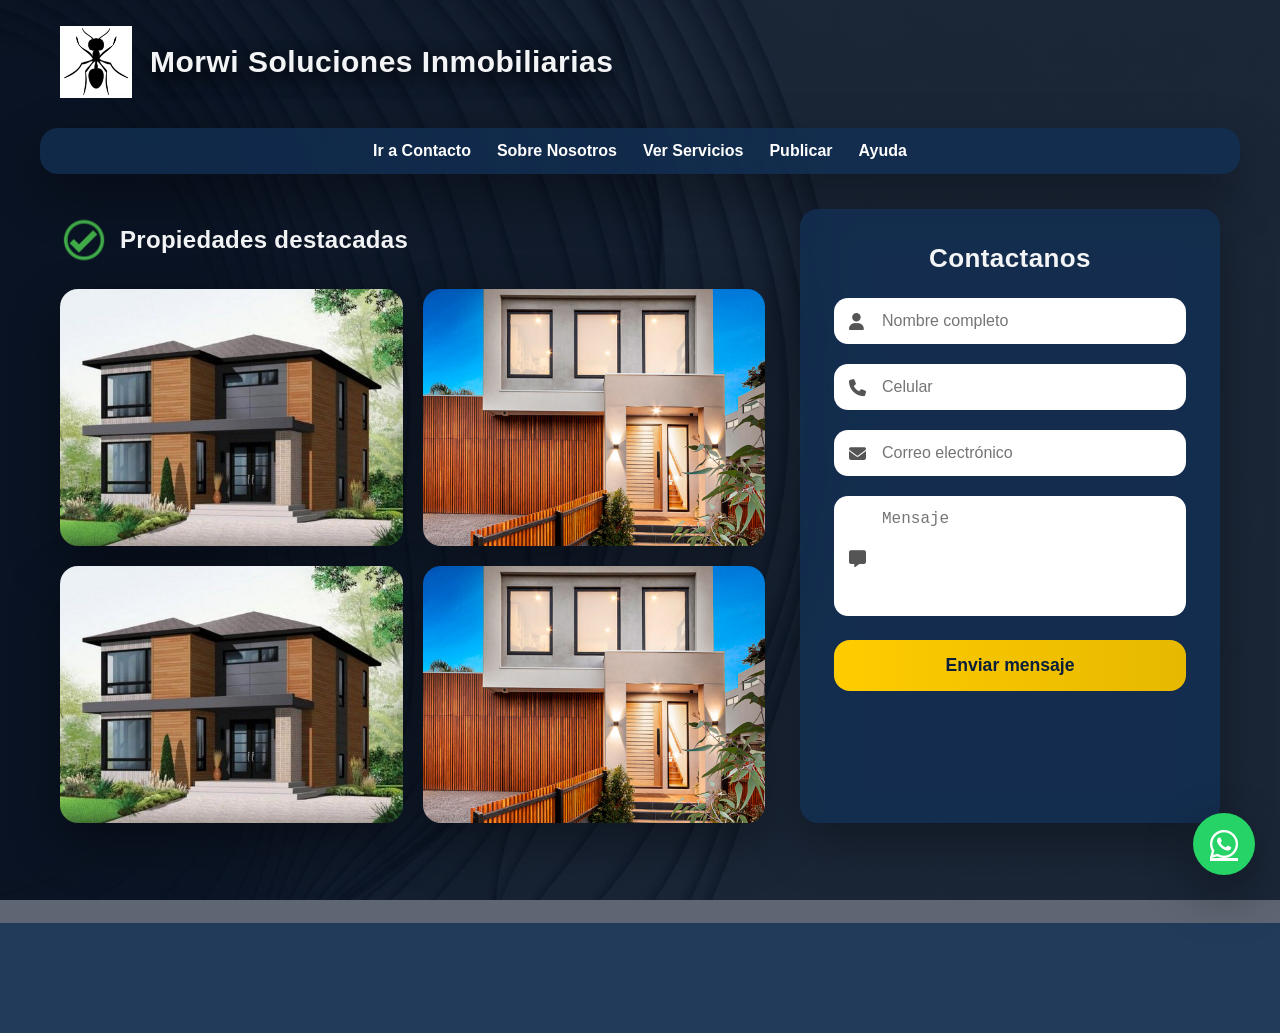
==== index.html @ 0e0abc0e "Add files via upload" ====
<!doctype html>
<html lang="es">
<head>
<meta charset="UTF-8">
<meta name="viewport" content="width=device-width, initial-scale=1.0">
<title>Morwi Soluciones Inmobiliarias</title>

<link rel="stylesheet" href="https://cdnjs.cloudflare.com/ajax/libs/font-awesome/6.5.0/css/all.min.css">

<style>
/* ========= VARIABLES ========= */
:root{
    --primary:#133055;
    --primary-dark:#0b1f3a;
    --accent:#ffcc00;
    --accent-soft:#ffefb0;
    --white:#fff;
    --glass:rgba(19,48,85,.78);
    --radius:18px;
    --shadow:0 20px 50px rgba(0,0,0,.35);
    --transition:.4s ease;
    --font:'Trebuchet MS', Arial, sans-serif;
}

/* ========= RESET ========= */
*{margin:0;padding:0;box-sizing:border-box}
body{
    font-family:var(--font);
    min-height:100vh;
    background:
      linear-gradient(rgba(8,20,40,.65),rgba(8,20,40,.65)),
      url("freepik__talk__81069.png") center/cover fixed no-repeat;
    color:#f3f4f6;
    animation:fade .8s ease;
}
@keyframes fade{
    from{opacity:0;transform:translateY(25px)}
    to{opacity:1;transform:translateY(0)}
}

/* ========= HEADER ========= */
.header{
    max-width:1200px;
    margin:auto;
    padding:26px 20px 15px;
    display:flex;
    align-items:center;
    gap:18px;
}
.header img{width:72px}
.header h1{
    font-size:30px;
    letter-spacing:.5px;
    text-shadow:0 6px 20px #000;
}

/* ========= NAV ========= */
.menu5{
    max-width:1200px;
    margin:15px auto 35px;
    padding:14px 22px;
    display:flex;
    justify-content:center;
    gap:26px;
    background:var(--glass);
    border-radius:var(--radius);
    backdrop-filter:blur(12px);
    box-shadow:var(--shadow);
}
.menu5 a{
    color:white;
    text-decoration:none;
    font-weight:600;
    position:relative;
}
.menu5 a::after{
    content:"";
    position:absolute;
    left:0;bottom:-6px;
    width:0;height:2px;
    background:var(--accent);
    transition:var(--transition);
}
.menu5 a:hover::after{width:100%}

/* ========= MAIN ========= */
.main{
    max-width:1200px;
    margin:auto;
    padding:0 20px 50px;
    display:grid;
    grid-template-columns:1fr 420px;
    gap:35px;
}

/* ========= DESTACADAS ========= */
.destacadas{
    animation:slideLeft 1s ease;
}
@keyframes slideLeft{
    from{opacity:0;transform:translateX(-50px)}
    to{opacity:1;transform:translateX(0)}
}
.titulo-area{
    display:flex;
    align-items:center;
    gap:12px;
    margin-bottom:18px;
}
.titulo-area img{width:48px}
.titulo-area h2{
    font-size:24px;
    letter-spacing:.3px;
}

.galeria{
    display:grid;
    grid-template-columns:repeat(auto-fit,minmax(230px,1fr));
    gap:20px;
}
.galeria img{
    width:100%;
    border-radius:18px;
    aspect-ratio:4/3;
    object-fit:cover;
    box-shadow:var(--shadow);
    cursor:pointer;
    transition:var(--transition);
}
.galeria img:hover{
    transform:translateY(-8px) scale(1.04);
    filter:brightness(1.1);
}

/* ========= FORM ========= */
.formulario{
    background:var(--glass);
    padding:34px;
    border-radius:var(--radius);
    backdrop-filter:blur(14px);
    box-shadow:var(--shadow);
    animation:slideRight 1s ease;
}
@keyframes slideRight{
    from{opacity:0;transform:translateX(50px)}
    to{opacity:1;transform:translateX(0)}
}
.formulario h1{
    text-align:center;
    margin-bottom:24px;
    font-size:26px;
    letter-spacing:.4px;
}

.campo{
    position:relative;
    margin-bottom:20px;
}
.campo i{
    position:absolute;
    top:50%;left:15px;
    transform:translateY(-50%);
    color:#555;
    font-size:17px;
}
.campo input,
.campo textarea{
    width:100%;
    padding:14px 16px 14px 48px;
    border:none;
    border-radius:14px;
    font-size:1rem;
}
.campo textarea{min-height:120px;resize:none}
.campo input:focus,
.campo textarea:focus{
    outline:3px solid rgba(255,204,0,.45);
}

/* ========= BOTÓN ========= */
.btnEnviar{
    width:100%;
    padding:15px;
    border:none;
    border-radius:16px;
    font-size:1.1rem;
    font-weight:bold;
    background:linear-gradient(90deg,var(--accent),#e6b800);
    color:var(--primary-dark);
    cursor:pointer;
    transition:var(--transition);
}
.btnEnviar:hover{
    transform:translateY(-4px);
    box-shadow:0 18px 40px rgba(0,0,0,.45);
}

/* ========= FOOTER ========= */
.footer{
    margin-top:50px;
    background:var(--glass);
    padding:26px 24px;
    display:flex;
    align-items:center;
    justify-content:space-between;
    gap:20px;
    backdrop-filter:blur(10px);
}
.footer img{width:58px}
.footer small{color:#e5e7eb}

.btn-outline{
    padding:12px 26px;
    border-radius:14px;
    border:2px solid white;
    background:transparent;
    color:white;
    font-weight:600;
    cursor:pointer;
    transition:var(--transition);
}
.btn-outline:hover{
    background:white;
    color:var(--primary);
}

/* ========= POPUP ========= */
#popup{
    position:fixed;
    inset:0;
    background:rgba(0,0,0,.65);
    display:none;
    align-items:center;
    justify-content:center;
    z-index:9999;
}
.popup-box{
    background:white;
    padding:32px;
    border-radius:22px;
    text-align:center;
    max-width:380px;
    animation:pop .35s ease;
}
@keyframes pop{
    from{transform:scale(.75);opacity:0}
    to{transform:scale(1);opacity:1}
}

/* ========= WHATSAPP ========= */
.whatsapp{
    position:fixed;
    right:25px;
    bottom:25px;
    width:62px;height:62px;
    background:#25D366;
    color:white;
    border-radius:50%;
    display:flex;
    align-items:center;
    justify-content:center;
    font-size:32px;
    box-shadow:var(--shadow);
}

/* ========= RESPONSIVE ========= */
@media(max-width:900px){
    .main{grid-template-columns:1fr}
}
</style>
</head>

<body>

<header class="header">
    <img src="hormiga-silueta.gif" alt="Morwi">
    <h1>Morwi Soluciones Inmobiliarias</h1>
</header>

<nav class="menu5">
    <a href="contactos.html">Ir a Contacto</a>
    <a href="nosotros.html">Sobre Nosotros</a>
    <a href="servi.html">Ver Servicios</a>
    <a href="publicar.html">Publicar</a>
    <a href="ayuda.html">Ayuda</a>
</nav>

<section class="main">

    <div class="destacadas">
        <div class="titulo-area">
            <img src="Tick_Mark_Circle_icon-icons.com_69145.ico">
            <h2>Propiedades destacadas</h2>
        </div>

        <div class="galeria">
            <img src="casa01.jpg" onclick="location.href='detalles1.html'">
            <img src="casa02.jpg" onclick="location.href='detalles1.html'">
               <img src="casa01.jpg" onclick="location.href='detalles1.html'">
            <img src="casa02.jpg" onclick="location.href='detalles1.html'">
        </div>
    </div>

    <aside class="formulario">
        <form id="contactForm" action="enviar4.php" method="post" enctype="multipart/form-data">
            <h1>Contactanos</h1>

            <div class="campo">
                <i class="fa-solid fa-user"></i>
                <input id="nombre" name="nombre" placeholder="Nombre completo" required>
            </div>

            <div class="campo">
                <i class="fa-solid fa-phone"></i>
                <input id="celular" name="celular" placeholder="Celular" required>
            </div>

            <div class="campo">
                <i class="fa-solid fa-envelope"></i>
                <input id="correo" name="corre" type="email" placeholder="Correo electrónico" required>
            </div>

            <div class="campo">
                <i class="fa-solid fa-message"></i>
                <textarea id="mensaje"  name="mensaje" placeholder="Mensaje" required></textarea>
            </div>

            <button class="btnEnviar">Enviar mensaje</button>
        </form>
    </aside>

</section>

<footer class="footer">
    <img src="hormiga-silueta.gif">
    <div>
        <strong>Morwi Soluciones Inmobiliarias</strong><br>
        <small>Du Graty · Chaco · +54 3735 531658</small>
    </div>
    <button class="btn-outline" onclick="location.href='contactos.html'">Contacto</button>
</footer>

<div id="popup">
    <div class="popup-box">
        <h2>¡Gracias!</h2>
        <p>Tu mensaje fue enviado correctamente.</p>
        <button class="btn-outline" onclick="popup.style.display='none'">Cerrar</button>
    </div>
</div>

<a href="https://wa.me/543735531658" target="_blank" class="whatsapp">
    <i class="fa-brands fa-whatsapp"></i>
</a>

<script>
const form=document.getElementById("contactForm");
const popup=document.getElementById("popup");

form.addEventListener("submit",e=>{
    e.preventDefault();
    popup.style.display="flex";
    form.reset();
});
</script>

</body>
</html>
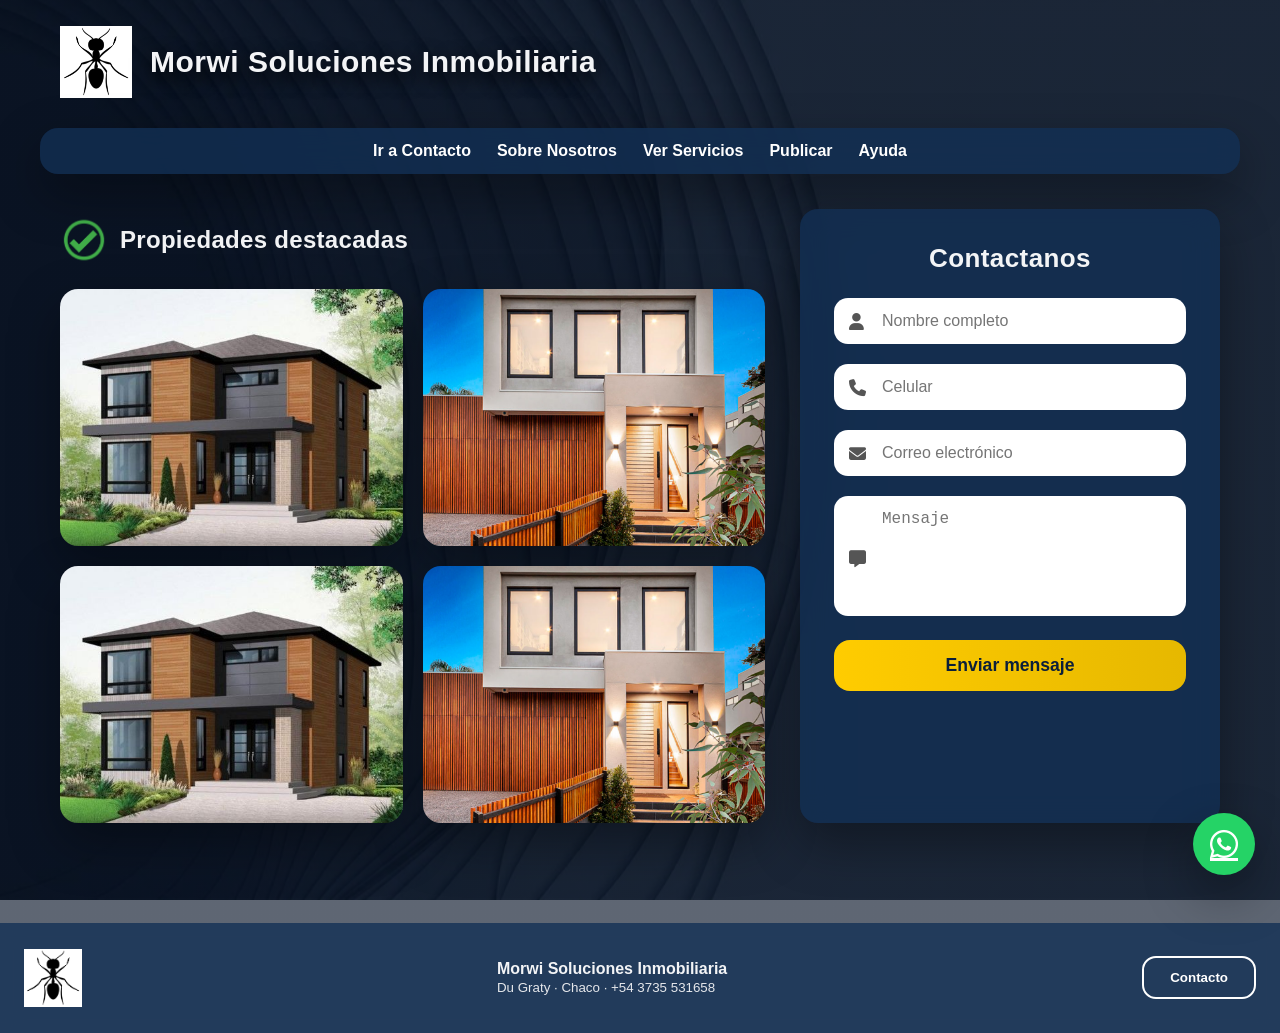
==== commit 955c709c: "Update index.html" ====
--- a/index.html
+++ b/index.html
@@ -3,7 +3,7 @@
 <head>
 <meta charset="UTF-8">
 <meta name="viewport" content="width=device-width, initial-scale=1.0">
-<title>Morwi Soluciones Inmobiliarias</title>
+<title>Morwi Soluciones Inmobiliaria</title>
 
 <link rel="stylesheet" href="https://cdnjs.cloudflare.com/ajax/libs/font-awesome/6.5.0/css/all.min.css">
 
@@ -274,7 +274,7 @@
 
 <header class="header">
     <img src="hormiga-silueta.gif" alt="Morwi">
-    <h1>Morwi Soluciones Inmobiliarias</h1>
+    <h1>Morwi Soluciones Inmobiliaria</h1>
 </header>
 
 <nav class="menu5">
@@ -334,7 +334,7 @@
 <footer class="footer">
     <img src="hormiga-silueta.gif">
     <div>
-        <strong>Morwi Soluciones Inmobiliarias</strong><br>
+        <strong>Morwi Soluciones Inmobiliaria</strong><br>
         <small>Du Graty · Chaco · +54 3735 531658</small>
     </div>
     <button class="btn-outline" onclick="location.href='contactos.html'">Contacto</button>
@@ -365,3 +365,4 @@
 
 </body>
 </html>
+
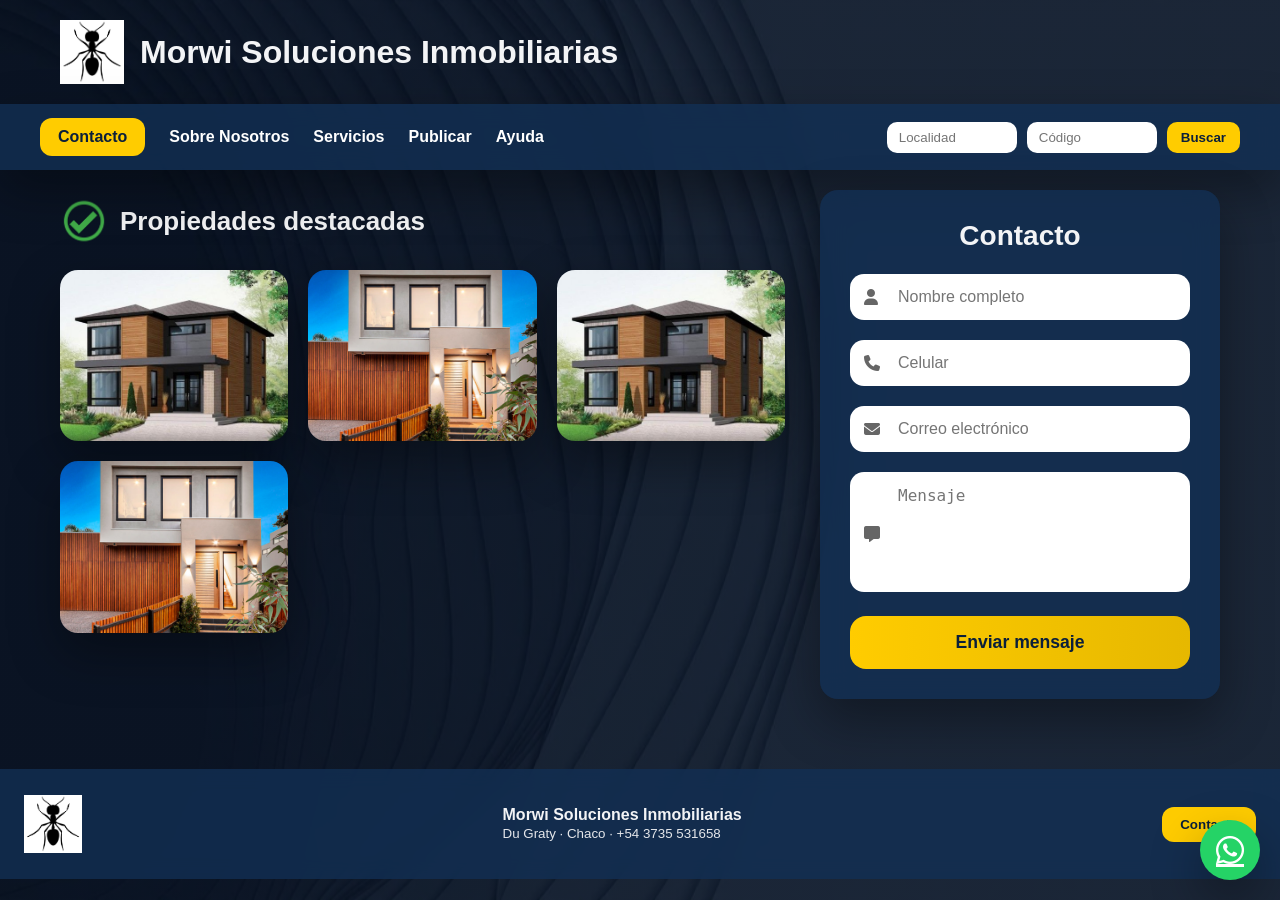
==== commit 064585e6: "Add files via upload" ====
--- a/index.html
+++ b/index.html
@@ -2,28 +2,30 @@
 <html lang="es">
 <head>
 <meta charset="UTF-8">
-<meta name="viewport" content="width=device-width, initial-scale=1.0">
-<title>Morwi Soluciones Inmobiliaria</title>
+<meta name="viewport" content="width=device-width, initial-scale=1.0, maximum-scale=1">
+
+<title>Morwi Soluciones Inmobiliarias</title>
 
 <link rel="stylesheet" href="https://cdnjs.cloudflare.com/ajax/libs/font-awesome/6.5.0/css/all.min.css">
 
 <style>
+
 /* ========= VARIABLES ========= */
 :root{
     --primary:#133055;
     --primary-dark:#0b1f3a;
     --accent:#ffcc00;
-    --accent-soft:#ffefb0;
     --white:#fff;
     --glass:rgba(19,48,85,.78);
     --radius:18px;
     --shadow:0 20px 50px rgba(0,0,0,.35);
-    --transition:.4s ease;
-    --font:'Trebuchet MS', Arial, sans-serif;
+    --transition:.35s ease;
+    --font:-apple-system,BlinkMacSystemFont,"Segoe UI",Roboto,Arial,sans-serif;
 }
 
 /* ========= RESET ========= */
 *{margin:0;padding:0;box-sizing:border-box}
+html{scroll-behavior:smooth}
 body{
     font-family:var(--font);
     min-height:100vh;
@@ -31,138 +33,222 @@
       linear-gradient(rgba(8,20,40,.65),rgba(8,20,40,.65)),
       url("freepik__talk__81069.png") center/cover fixed no-repeat;
     color:#f3f4f6;
-    animation:fade .8s ease;
+    animation:fade .7s;
 }
 @keyframes fade{
-    from{opacity:0;transform:translateY(25px)}
-    to{opacity:1;transform:translateY(0)}
+    from{opacity:0; transform:translateY(15px);}
+    to{opacity:1; transform:translateY(0);}
 }
 
 /* ========= HEADER ========= */
 .header{
     max-width:1200px;
     margin:auto;
-    padding:26px 20px 15px;
-    display:flex;
-    align-items:center;
-    gap:18px;
-}
-.header img{width:72px}
+    padding:20px;
+    display:flex;
+    align-items:center;
+    gap:16px;
+}
+.header img{width:64px; height:auto;}
 .header h1{
-    font-size:30px;
-    letter-spacing:.5px;
-    text-shadow:0 6px 20px #000;
-}
-
-/* ========= NAV ========= */
-.menu5{
+    font-size:clamp(22px,4vw,32px);
+}
+
+/* ========= NAV + BUSCADOR ========= */
+
+nav{
+    width:100%;
+    background:var(--glass);
+    backdrop-filter:blur(12px);
+    padding:14px 22px;
+    box-shadow:var(--shadow);
+}
+
+.menu-container{
     max-width:1200px;
-    margin:15px auto 35px;
-    padding:14px 22px;
-    display:flex;
-    justify-content:center;
-    gap:26px;
-    background:var(--glass);
-    border-radius:var(--radius);
-    backdrop-filter:blur(12px);
-    box-shadow:var(--shadow);
-}
-.menu5 a{
+    margin:auto;
+    display:flex;
+    justify-content:space-between;
+    align-items:center;
+}
+
+/* Links */
+.menu-links{
+    display:flex;
+    gap:24px;
+    align-items:center;
+}
+
+.menu-links a{
     color:white;
     text-decoration:none;
     font-weight:600;
     position:relative;
 }
-.menu5 a::after{
+
+.menu-links a::after{
     content:"";
     position:absolute;
-    left:0;bottom:-6px;
-    width:0;height:2px;
+    left:0; bottom:-6px;
+    width:0; height:2px;
     background:var(--accent);
     transition:var(--transition);
 }
-.menu5 a:hover::after{width:100%}
+.menu-links a:hover::after{width:100%}
+
+/* Botón Contacto estilizado */
+.btn-contacto{
+    padding:8px 16px;
+    border-radius:12px;
+    background:var(--accent);
+    color:var(--primary-dark) !important;
+    font-weight:bold;
+    border:2px solid transparent;
+    transition:var(--transition);
+}
+.btn-contacto:hover{
+    background:transparent;
+    color:white !important;
+    border:2px solid var(--accent);
+}
+
+/* BUSCADOR */
+.buscar-prop{
+    display:flex;
+    gap:10px;
+    align-items:center;
+    margin-left:20px;
+}
+
+.buscar-prop input{
+    padding:8px 12px;
+    border-radius:10px;
+    border:none;
+    width:130px;
+}
+
+.buscar-prop button{
+    padding:8px 14px;
+    background:var(--accent);
+    border:none;
+    border-radius:10px;
+    font-weight:bold;
+    color:var(--primary-dark);
+    cursor:pointer;
+    transition:var(--transition);
+}
+.buscar-prop button:hover{
+    transform:scale(1.05);
+}
+
+/* BOTÓN HAMBURGUESA */
+.hamb{
+    display:none;
+    font-size:30px;
+    cursor:pointer;
+}
+
+/* MENU MOBILE */
+@media(max-width:920px){
+    .buscar-prop{display:none;}
+}
+
+@media(max-width:760px){
+    .menu-links{
+        position:fixed;
+        top:0; right:-100%;
+        background:rgba(0,0,0,.95);
+        height:100vh;
+        width:70%;
+        flex-direction:column;
+        padding-top:80px;
+        transition:var(--transition);
+    }
+
+    .hamb{display:block;color:white;}
+
+    .menu-links a{font-size:20px;}
+}
 
 /* ========= MAIN ========= */
 .main{
     max-width:1200px;
     margin:auto;
-    padding:0 20px 50px;
+    padding:20px;
     display:grid;
-    grid-template-columns:1fr 420px;
+    grid-template-columns:1fr 400px;
     gap:35px;
 }
+@media(max-width:900px){
+    .main{grid-template-columns:1fr;}
+}
 
 /* ========= DESTACADAS ========= */
-.destacadas{
-    animation:slideLeft 1s ease;
-}
+.destacadas{animation:slideLeft .8s;}
 @keyframes slideLeft{
-    from{opacity:0;transform:translateX(-50px)}
-    to{opacity:1;transform:translateX(0)}
-}
+    from{opacity:0; transform:translateX(-40px);}
+    to{opacity:1; transform:translateX(0);}
+}
+
 .titulo-area{
     display:flex;
     align-items:center;
     gap:12px;
     margin-bottom:18px;
 }
-.titulo-area img{width:48px}
-.titulo-area h2{
-    font-size:24px;
-    letter-spacing:.3px;
-}
+.titulo-area img{width:48px; height:auto;}
+.titulo-area h2{font-size:clamp(20px,3vw,26px);}
 
 .galeria{
     display:grid;
-    grid-template-columns:repeat(auto-fit,minmax(230px,1fr));
+    grid-template-columns:repeat(auto-fit,minmax(220px,1fr));
     gap:20px;
 }
+
 .galeria img{
     width:100%;
-    border-radius:18px;
     aspect-ratio:4/3;
     object-fit:cover;
-    box-shadow:var(--shadow);
+    border-radius:18px;
     cursor:pointer;
     transition:var(--transition);
+    box-shadow:var(--shadow);
 }
 .galeria img:hover{
-    transform:translateY(-8px) scale(1.04);
+    transform:scale(1.03);
     filter:brightness(1.1);
 }
 
 /* ========= FORM ========= */
 .formulario{
     background:var(--glass);
-    padding:34px;
+    padding:30px;
     border-radius:var(--radius);
     backdrop-filter:blur(14px);
     box-shadow:var(--shadow);
-    animation:slideRight 1s ease;
+    animation:slideRight .8s;
 }
 @keyframes slideRight{
-    from{opacity:0;transform:translateX(50px)}
-    to{opacity:1;transform:translateX(0)}
-}
+    from{opacity:0; transform:translateX(40px);}
+    to{opacity:1; transform:translateX(0);}
+}
+
 .formulario h1{
     text-align:center;
-    margin-bottom:24px;
-    font-size:26px;
-    letter-spacing:.4px;
-}
-
-.campo{
-    position:relative;
-    margin-bottom:20px;
-}
+    margin-bottom:22px;
+    font-size:clamp(22px,3vw,28px);
+}
+
+.campo{position:relative; margin-bottom:20px;}
+
 .campo i{
     position:absolute;
-    top:50%;left:15px;
+    left:14px;
+    top:50%;
     transform:translateY(-50%);
-    color:#555;
-    font-size:17px;
-}
+    color:#666;
+}
+
 .campo input,
 .campo textarea{
     width:100%;
@@ -171,16 +257,17 @@
     border-radius:14px;
     font-size:1rem;
 }
-.campo textarea{min-height:120px;resize:none}
-.campo input:focus,
-.campo textarea:focus{
+
+textarea{min-height:120px; resize:none;}
+
+input:focus, textarea:focus{
     outline:3px solid rgba(255,204,0,.45);
 }
 
 /* ========= BOTÓN ========= */
 .btnEnviar{
     width:100%;
-    padding:15px;
+    padding:16px;
     border:none;
     border-radius:16px;
     font-size:1.1rem;
@@ -192,7 +279,7 @@
 }
 .btnEnviar:hover{
     transform:translateY(-4px);
-    box-shadow:0 18px 40px rgba(0,0,0,.45);
+    box-shadow:0 15px 35px rgba(0,0,0,.45);
 }
 
 /* ========= FOOTER ========= */
@@ -206,22 +293,14 @@
     gap:20px;
     backdrop-filter:blur(10px);
 }
-.footer img{width:58px}
+.footer img{width:58px;}
 .footer small{color:#e5e7eb}
 
-.btn-outline{
-    padding:12px 26px;
-    border-radius:14px;
-    border:2px solid white;
-    background:transparent;
-    color:white;
-    font-weight:600;
-    cursor:pointer;
-    transition:var(--transition);
-}
-.btn-outline:hover{
-    background:white;
-    color:var(--primary);
+@media(max-width:700px){
+    .footer{
+        flex-direction:column;
+        text-align:center;
+    }
 }
 
 /* ========= POPUP ========= */
@@ -243,16 +322,15 @@
     animation:pop .35s ease;
 }
 @keyframes pop{
-    from{transform:scale(.75);opacity:0}
-    to{transform:scale(1);opacity:1}
+    from{transform:scale(.75); opacity:0;}
+    to{transform:scale(1); opacity:1;}
 }
 
 /* ========= WHATSAPP ========= */
 .whatsapp{
     position:fixed;
-    right:25px;
-    bottom:25px;
-    width:62px;height:62px;
+    right:20px; bottom:20px;
+    width:60px; height:60px;
     background:#25D366;
     color:white;
     border-radius:50%;
@@ -261,49 +339,63 @@
     justify-content:center;
     font-size:32px;
     box-shadow:var(--shadow);
-}
-
-/* ========= RESPONSIVE ========= */
-@media(max-width:900px){
-    .main{grid-template-columns:1fr}
-}
+    z-index:999;
+}
+
 </style>
 </head>
-
 <body>
 
+<!-- HEADER -->
 <header class="header">
     <img src="hormiga-silueta.gif" alt="Morwi">
-    <h1>Morwi Soluciones Inmobiliaria</h1>
+    <h1>Morwi Soluciones Inmobiliarias</h1>
 </header>
 
-<nav class="menu5">
-    <a href="contactos.html">Ir a Contacto</a>
-    <a href="nosotros.html">Sobre Nosotros</a>
-    <a href="servi.html">Ver Servicios</a>
-    <a href="publicar.html">Publicar</a>
-    <a href="ayuda.html">Ayuda</a>
+<!-- NAV -->
+<nav>
+    <div class="menu-container">
+
+        <div class="hamb" onclick="toggleMenu()"><i class="fa-solid fa-bars"></i></div>
+
+        <div class="menu-links" id="menuLinks">
+            <a href="contactos.html" class="btn-contacto">Contacto</a>
+            <a href="nosotros.html">Sobre Nosotros</a>
+            <a href="servi.html">Servicios</a>
+            <a href="publicar.html">Publicar</a>
+            <a href="ayuda.html">Ayuda</a>
+        </div>
+
+        <!-- BUSCADOR -->
+        <div class="buscar-prop">
+            <input type="text" placeholder="Localidad" id="buscarLocalidad">
+            <input type="text" placeholder="Código" id="buscarCodigo">
+            <button onclick="buscarProp()">Buscar</button>
+        </div>
+
+    </div>
 </nav>
 
+<!-- MAIN -->
 <section class="main">
 
     <div class="destacadas">
         <div class="titulo-area">
-            <img src="Tick_Mark_Circle_icon-icons.com_69145.ico">
+            <img src="Tick_Mark_Circle_icon-icons.com_69145.ico" alt="">
             <h2>Propiedades destacadas</h2>
         </div>
 
         <div class="galeria">
-            <img src="casa01.jpg" onclick="location.href='detalles1.html'">
-            <img src="casa02.jpg" onclick="location.href='detalles1.html'">
-               <img src="casa01.jpg" onclick="location.href='detalles1.html'">
-            <img src="casa02.jpg" onclick="location.href='detalles1.html'">
+            <img src="casa01.jpg" loading="lazy" onclick="location.href='detalles1.html'">
+            <img src="casa02.jpg" loading="lazy" onclick="location.href='detalles1.html'">
+            <img src="casa01.jpg" loading="lazy" onclick="location.href='detalles1.html'">
+            <img src="casa02.jpg" loading="lazy" onclick="location.href='detalles1.html'">
         </div>
     </div>
 
     <aside class="formulario">
-        <form id="contactForm" action="enviar4.php" method="post" enctype="multipart/form-data">
-            <h1>Contactanos</h1>
+        <form id="contactForm" action="enviar4.php" method="post">
+            <h1>Contacto</h1>
 
             <div class="campo">
                 <i class="fa-solid fa-user"></i>
@@ -317,12 +409,12 @@
 
             <div class="campo">
                 <i class="fa-solid fa-envelope"></i>
-                <input id="correo" name="corre" type="email" placeholder="Correo electrónico" required>
+                <input id="correo" name="correo" type="email" placeholder="Correo electrónico" required>
             </div>
 
             <div class="campo">
                 <i class="fa-solid fa-message"></i>
-                <textarea id="mensaje"  name="mensaje" placeholder="Mensaje" required></textarea>
+                <textarea id="mensaje" name="mensaje" placeholder="Mensaje" required></textarea>
             </div>
 
             <button class="btnEnviar">Enviar mensaje</button>
@@ -331,28 +423,38 @@
 
 </section>
 
+<!-- FOOTER -->
 <footer class="footer">
-    <img src="hormiga-silueta.gif">
+    <img src="hormiga-silueta.gif" alt="">
     <div>
-        <strong>Morwi Soluciones Inmobiliaria</strong><br>
+        <strong>Morwi Soluciones Inmobiliarias</strong><br>
         <small>Du Graty · Chaco · +54 3735 531658</small>
     </div>
-    <button class="btn-outline" onclick="location.href='contactos.html'">Contacto</button>
+    <button class="btn-contacto" onclick="location.href='contactos.html'">Contacto</button>
 </footer>
 
+<!-- POPUP -->
 <div id="popup">
     <div class="popup-box">
         <h2>¡Gracias!</h2>
         <p>Tu mensaje fue enviado correctamente.</p>
-        <button class="btn-outline" onclick="popup.style.display='none'">Cerrar</button>
+        <button class="btn-contacto" onclick="popup.style.display='none'">Cerrar</button>
     </div>
 </div>
 
+<!-- WHATSAPP -->
 <a href="https://wa.me/543735531658" target="_blank" class="whatsapp">
     <i class="fa-brands fa-whatsapp"></i>
 </a>
 
+<!-- SCRIPTS -->
 <script>
+
+function toggleMenu(){
+    let menu = document.getElementById("menuLinks");
+    menu.style.right = menu.style.right === "0px" ? "-100%" : "0px";
+}
+
 const form=document.getElementById("contactForm");
 const popup=document.getElementById("popup");
 
@@ -361,8 +463,20 @@
     popup.style.display="flex";
     form.reset();
 });
+
+function buscarProp(){
+    let localidad = document.getElementById("buscarLocalidad").value;
+    let codigo = document.getElementById("buscarCodigo").value;
+
+    if(localidad === "" && codigo === ""){
+        alert("Ingrese una localidad o un código.");
+        return;
+    }
+
+    alert("Buscando propiedades...\nLocalidad: " + localidad + "\nCódigo: " + codigo);
+}
+
 </script>
 
 </body>
 </html>
-
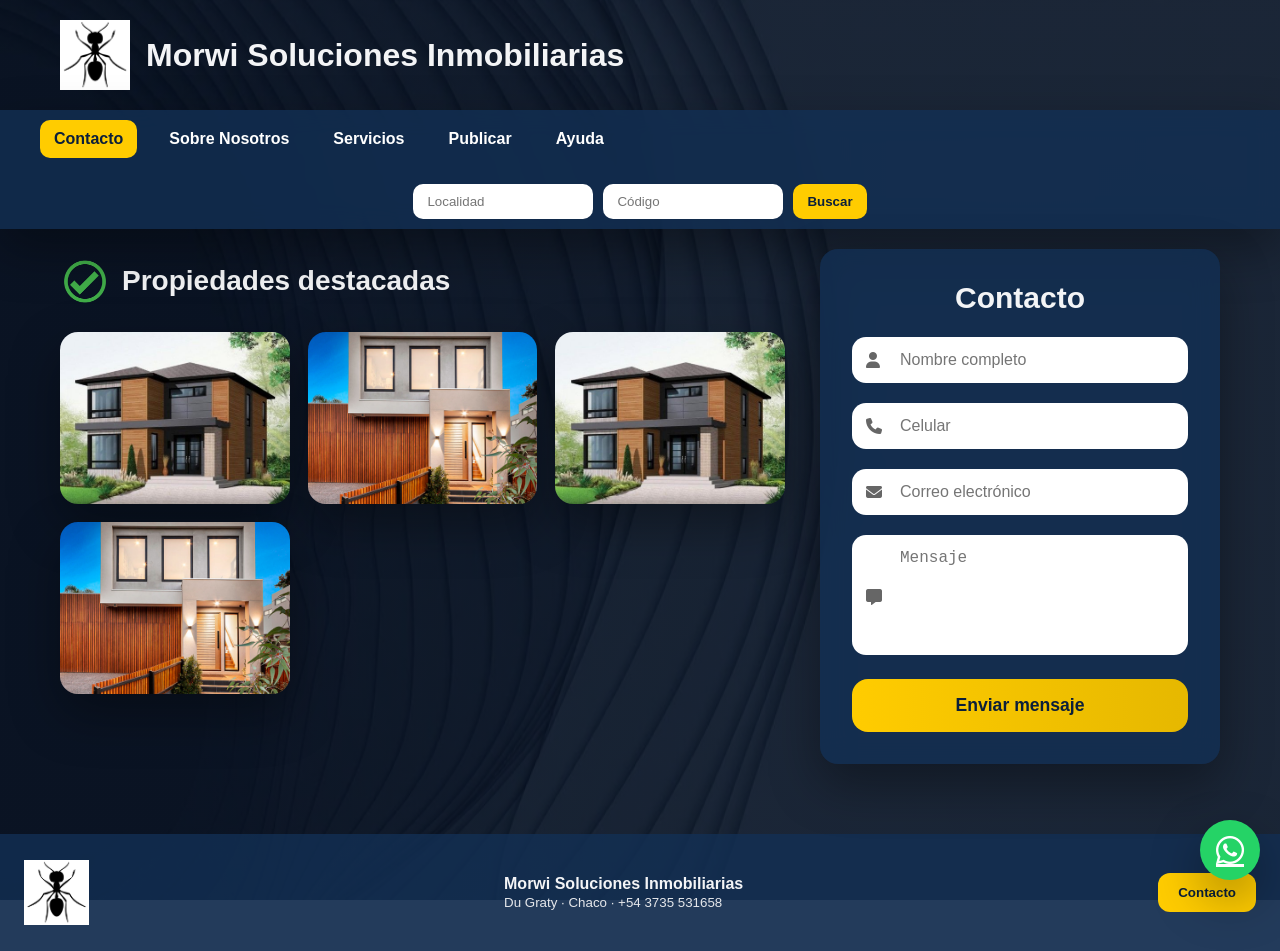
==== commit 221dce2c: "Add files via upload" ====
--- a/index.html
+++ b/index.html
@@ -35,6 +35,8 @@
     color:#f3f4f6;
     animation:fade .7s;
 }
+
+/* Animación */
 @keyframes fade{
     from{opacity:0; transform:translateY(15px);}
     to{opacity:1; transform:translateY(0);}
@@ -44,23 +46,25 @@
 .header{
     max-width:1200px;
     margin:auto;
-    padding:20px;
+    padding:clamp(10px,2vw,20px);
     display:flex;
     align-items:center;
     gap:16px;
 }
-.header img{width:64px; height:auto;}
+.header img{
+    width:clamp(45px,6vw,70px);
+    height:auto;
+}
 .header h1{
-    font-size:clamp(22px,4vw,32px);
-}
-
-/* ========= NAV + BUSCADOR ========= */
-
+    font-size:clamp(20px,4vw,32px);
+}
+
+/* ========= NAV (MEJORADO) ========= */
 nav{
     width:100%;
     background:var(--glass);
     backdrop-filter:blur(12px);
-    padding:14px 22px;
+    padding:10px 16px;
     box-shadow:var(--shadow);
 }
 
@@ -70,35 +74,34 @@
     display:flex;
     justify-content:space-between;
     align-items:center;
-}
-
-/* Links */
+    flex-wrap:wrap;
+    gap:16px;
+}
+
+/* Menu desktop */
 .menu-links{
     display:flex;
-    gap:24px;
-    align-items:center;
+    align-items:center;
+    gap:20px;
+    flex-wrap:wrap;
 }
 
 .menu-links a{
     color:white;
     text-decoration:none;
     font-weight:600;
-    position:relative;
-}
-
-.menu-links a::after{
-    content:"";
-    position:absolute;
-    left:0; bottom:-6px;
-    width:0; height:2px;
-    background:var(--accent);
+    padding:8px 12px;
+    border-radius:10px;
     transition:var(--transition);
 }
-.menu-links a:hover::after{width:100%}
-
-/* Botón Contacto estilizado */
+
+.menu-links a:hover{
+    background:rgba(255,255,255,0.15);
+}
+
+/* Botón Contacto */
 .btn-contacto{
-    padding:8px 16px;
+    padding:10px 18px;
     border-radius:12px;
     background:var(--accent);
     color:var(--primary-dark) !important;
@@ -112,23 +115,25 @@
     border:2px solid var(--accent);
 }
 
-/* BUSCADOR */
+/* BUSCADOR SIEMPRE VISIBLE */
 .buscar-prop{
-    display:flex;
+    width:100%;
+    display:flex;
+    justify-content:center;
     gap:10px;
-    align-items:center;
-    margin-left:20px;
+    flex-wrap:wrap;
+    margin-top:10px;
 }
 
 .buscar-prop input{
-    padding:8px 12px;
+    padding:10px 14px;
     border-radius:10px;
     border:none;
-    width:130px;
+    width:clamp(120px,30vw,180px);
 }
 
 .buscar-prop button{
-    padding:8px 14px;
+    padding:10px 14px;
     background:var(--accent);
     border:none;
     border-radius:10px;
@@ -137,37 +142,50 @@
     cursor:pointer;
     transition:var(--transition);
 }
-.buscar-prop button:hover{
-    transform:scale(1.05);
-}
-
-/* BOTÓN HAMBURGUESA */
+.buscar-prop button:hover{transform:scale(1.05)}
+
 .hamb{
     display:none;
-    font-size:30px;
+    font-size:32px;
     cursor:pointer;
 }
 
-/* MENU MOBILE */
-@media(max-width:920px){
-    .buscar-prop{display:none;}
-}
-
-@media(max-width:760px){
+/* ========= RESPONSIVE NAV ========= */
+@media(max-width:850px){
+
+    .menu-container{justify-content:space-between;}
+
     .menu-links{
         position:fixed;
-        top:0; right:-100%;
-        background:rgba(0,0,0,.95);
+        top:0; 
+        right:-100%;
         height:100vh;
-        width:70%;
+        width:75%;
+        background:rgba(0,0,0,0.95);
         flex-direction:column;
-        padding-top:80px;
+        padding-top:100px;
+        gap:30px;
         transition:var(--transition);
-    }
-
-    .hamb{display:block;color:white;}
-
-    .menu-links a{font-size:20px;}
+        z-index:999;
+    }
+
+    .menu-links a{
+        font-size:22px;
+        width:80%;
+        text-align:center;
+        padding:12px 0;
+        border-radius:14px;
+    }
+
+    .hamb{
+        display:block;
+        color:white;
+    }
+
+    .buscar-prop{
+        order:3;
+        margin-top:12px;
+    }
 }
 
 /* ========= MAIN ========= */
@@ -179,8 +197,12 @@
     grid-template-columns:1fr 400px;
     gap:35px;
 }
-@media(max-width:900px){
-    .main{grid-template-columns:1fr;}
+
+@media(max-width:1000px){
+    .main{
+        grid-template-columns:1fr;
+        padding:14px;
+    }
 }
 
 /* ========= DESTACADAS ========= */
@@ -196,15 +218,18 @@
     gap:12px;
     margin-bottom:18px;
 }
-.titulo-area img{width:48px; height:auto;}
-.titulo-area h2{font-size:clamp(20px,3vw,26px);}
+.titulo-area img{
+    width:clamp(32px,5vw,50px);
+}
+.titulo-area h2{
+    font-size:clamp(20px,4vw,28px);
+}
 
 .galeria{
     display:grid;
-    grid-template-columns:repeat(auto-fit,minmax(220px,1fr));
-    gap:20px;
-}
-
+    grid-template-columns:repeat(auto-fit,minmax(180px,1fr));
+    gap:18px;
+}
 .galeria img{
     width:100%;
     aspect-ratio:4/3;
@@ -219,10 +244,10 @@
     filter:brightness(1.1);
 }
 
-/* ========= FORM ========= */
+/* ========= FORMULARIO ========= */
 .formulario{
     background:var(--glass);
-    padding:30px;
+    padding:clamp(20px,4vw,32px);
     border-radius:var(--radius);
     backdrop-filter:blur(14px);
     box-shadow:var(--shadow);
@@ -232,15 +257,16 @@
     from{opacity:0; transform:translateX(40px);}
     to{opacity:1; transform:translateX(0);}
 }
-
 .formulario h1{
     text-align:center;
     margin-bottom:22px;
-    font-size:clamp(22px,3vw,28px);
-}
-
-.campo{position:relative; margin-bottom:20px;}
-
+    font-size:clamp(22px,4vw,30px);
+}
+
+.campo{
+    position:relative;
+    margin-bottom:20px;
+}
 .campo i{
     position:absolute;
     left:14px;
@@ -248,23 +274,19 @@
     transform:translateY(-50%);
     color:#666;
 }
-
-.campo input,
-.campo textarea{
+.campo input, .campo textarea{
     width:100%;
     padding:14px 16px 14px 48px;
     border:none;
     border-radius:14px;
     font-size:1rem;
 }
-
 textarea{min-height:120px; resize:none;}
-
 input:focus, textarea:focus{
     outline:3px solid rgba(255,204,0,.45);
 }
 
-/* ========= BOTÓN ========= */
+/* Botón */
 .btnEnviar{
     width:100%;
     padding:16px;
@@ -291,9 +313,11 @@
     align-items:center;
     justify-content:space-between;
     gap:20px;
-    backdrop-filter:blur(10px);
-}
-.footer img{width:58px;}
+    flex-wrap:wrap;
+}
+.footer img{
+    width:clamp(45px,6vw,65px);
+}
 .footer small{color:#e5e7eb}
 
 @media(max-width:700px){
@@ -320,6 +344,7 @@
     text-align:center;
     max-width:380px;
     animation:pop .35s ease;
+    color:#333;
 }
 @keyframes pop{
     from{transform:scale(.75); opacity:0;}
@@ -366,7 +391,6 @@
             <a href="ayuda.html">Ayuda</a>
         </div>
 
-        <!-- BUSCADOR -->
         <div class="buscar-prop">
             <input type="text" placeholder="Localidad" id="buscarLocalidad">
             <input type="text" placeholder="Código" id="buscarCodigo">
@@ -447,18 +471,23 @@
     <i class="fa-brands fa-whatsapp"></i>
 </a>
 
-<!-- SCRIPTS -->
+<!-- JS -->
 <script>
 
 function toggleMenu(){
     let menu = document.getElementById("menuLinks");
-    menu.style.right = menu.style.right === "0px" ? "-100%" : "0px";
-}
-
-const form=document.getElementById("contactForm");
-const popup=document.getElementById("popup");
-
-form.addEventListener("submit",e=>{
+
+    if(menu.style.right === "0px"){
+        menu.style.right = "-100%";
+    } else {
+        menu.style.right = "0px";
+    }
+}
+
+const form = document.getElementById("contactForm");
+const popup = document.getElementById("popup");
+
+form.addEventListener("submit", e=>{
     e.preventDefault();
     popup.style.display="flex";
     form.reset();
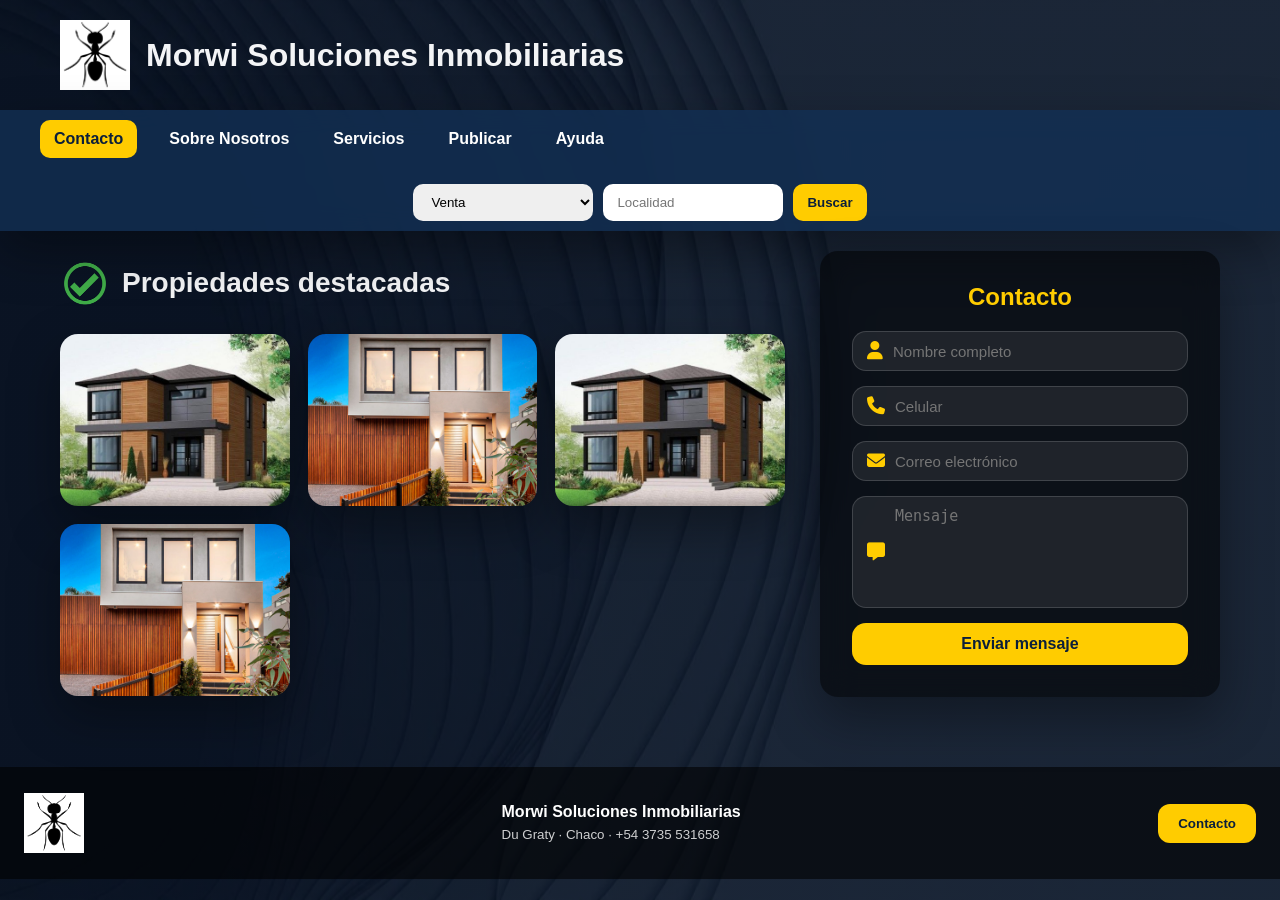
==== commit 0da6b104: "Add files via upload" ====
--- a/index.html
+++ b/index.html
@@ -1,511 +1,453 @@
-<!doctype html>
-<html lang="es">
-<head>
-<meta charset="UTF-8">
-<meta name="viewport" content="width=device-width, initial-scale=1.0, maximum-scale=1">
-
-<title>Morwi Soluciones Inmobiliarias</title>
-
-<link rel="stylesheet" href="https://cdnjs.cloudflare.com/ajax/libs/font-awesome/6.5.0/css/all.min.css">
-
-<style>
-
-/* ========= VARIABLES ========= */
-:root{
-    --primary:#133055;
-    --primary-dark:#0b1f3a;
-    --accent:#ffcc00;
-    --white:#fff;
-    --glass:rgba(19,48,85,.78);
-    --radius:18px;
-    --shadow:0 20px 50px rgba(0,0,0,.35);
-    --transition:.35s ease;
-    --font:-apple-system,BlinkMacSystemFont,"Segoe UI",Roboto,Arial,sans-serif;
-}
-
-/* ========= RESET ========= */
-*{margin:0;padding:0;box-sizing:border-box}
-html{scroll-behavior:smooth}
-body{
-    font-family:var(--font);
-    min-height:100vh;
-    background:
-      linear-gradient(rgba(8,20,40,.65),rgba(8,20,40,.65)),
-      url("freepik__talk__81069.png") center/cover fixed no-repeat;
-    color:#f3f4f6;
-    animation:fade .7s;
-}
-
-/* Animación */
-@keyframes fade{
-    from{opacity:0; transform:translateY(15px);}
-    to{opacity:1; transform:translateY(0);}
-}
-
-/* ========= HEADER ========= */
-.header{
-    max-width:1200px;
-    margin:auto;
-    padding:clamp(10px,2vw,20px);
-    display:flex;
-    align-items:center;
-    gap:16px;
-}
-.header img{
-    width:clamp(45px,6vw,70px);
-    height:auto;
-}
-.header h1{
-    font-size:clamp(20px,4vw,32px);
-}
-
-/* ========= NAV (MEJORADO) ========= */
-nav{
-    width:100%;
-    background:var(--glass);
-    backdrop-filter:blur(12px);
-    padding:10px 16px;
-    box-shadow:var(--shadow);
-}
-
-.menu-container{
-    max-width:1200px;
-    margin:auto;
-    display:flex;
-    justify-content:space-between;
-    align-items:center;
-    flex-wrap:wrap;
-    gap:16px;
-}
-
-/* Menu desktop */
-.menu-links{
-    display:flex;
-    align-items:center;
-    gap:20px;
-    flex-wrap:wrap;
-}
-
-.menu-links a{
-    color:white;
-    text-decoration:none;
-    font-weight:600;
-    padding:8px 12px;
-    border-radius:10px;
-    transition:var(--transition);
-}
-
-.menu-links a:hover{
-    background:rgba(255,255,255,0.15);
-}
-
-/* Botón Contacto */
-.btn-contacto{
-    padding:10px 18px;
-    border-radius:12px;
-    background:var(--accent);
-    color:var(--primary-dark) !important;
-    font-weight:bold;
-    border:2px solid transparent;
-    transition:var(--transition);
-}
-.btn-contacto:hover{
-    background:transparent;
-    color:white !important;
-    border:2px solid var(--accent);
-}
-
-/* BUSCADOR SIEMPRE VISIBLE */
-.buscar-prop{
-    width:100%;
-    display:flex;
-    justify-content:center;
-    gap:10px;
-    flex-wrap:wrap;
-    margin-top:10px;
-}
-
-.buscar-prop input{
-    padding:10px 14px;
-    border-radius:10px;
-    border:none;
-    width:clamp(120px,30vw,180px);
-}
-
-.buscar-prop button{
-    padding:10px 14px;
-    background:var(--accent);
-    border:none;
-    border-radius:10px;
-    font-weight:bold;
-    color:var(--primary-dark);
-    cursor:pointer;
-    transition:var(--transition);
-}
-.buscar-prop button:hover{transform:scale(1.05)}
-
-.hamb{
-    display:none;
-    font-size:32px;
-    cursor:pointer;
-}
-
-/* ========= RESPONSIVE NAV ========= */
-@media(max-width:850px){
-
-    .menu-container{justify-content:space-between;}
-
-    .menu-links{
-        position:fixed;
-        top:0; 
-        right:-100%;
-        height:100vh;
-        width:75%;
-        background:rgba(0,0,0,0.95);
-        flex-direction:column;
-        padding-top:100px;
-        gap:30px;
-        transition:var(--transition);
-        z-index:999;
-    }
-
-    .menu-links a{
-        font-size:22px;
-        width:80%;
-        text-align:center;
-        padding:12px 0;
-        border-radius:14px;
-    }
-
-    .hamb{
-        display:block;
-        color:white;
-    }
-
-    .buscar-prop{
-        order:3;
-        margin-top:12px;
-    }
-}
-
-/* ========= MAIN ========= */
-.main{
-    max-width:1200px;
-    margin:auto;
-    padding:20px;
-    display:grid;
-    grid-template-columns:1fr 400px;
-    gap:35px;
-}
-
-@media(max-width:1000px){
-    .main{
-        grid-template-columns:1fr;
-        padding:14px;
-    }
-}
-
-/* ========= DESTACADAS ========= */
-.destacadas{animation:slideLeft .8s;}
-@keyframes slideLeft{
-    from{opacity:0; transform:translateX(-40px);}
-    to{opacity:1; transform:translateX(0);}
-}
-
-.titulo-area{
-    display:flex;
-    align-items:center;
-    gap:12px;
-    margin-bottom:18px;
-}
-.titulo-area img{
-    width:clamp(32px,5vw,50px);
-}
-.titulo-area h2{
-    font-size:clamp(20px,4vw,28px);
-}
-
-.galeria{
-    display:grid;
-    grid-template-columns:repeat(auto-fit,minmax(180px,1fr));
-    gap:18px;
-}
-.galeria img{
-    width:100%;
-    aspect-ratio:4/3;
-    object-fit:cover;
-    border-radius:18px;
-    cursor:pointer;
-    transition:var(--transition);
-    box-shadow:var(--shadow);
-}
-.galeria img:hover{
-    transform:scale(1.03);
-    filter:brightness(1.1);
-}
-
-/* ========= FORMULARIO ========= */
-.formulario{
-    background:var(--glass);
-    padding:clamp(20px,4vw,32px);
-    border-radius:var(--radius);
-    backdrop-filter:blur(14px);
-    box-shadow:var(--shadow);
-    animation:slideRight .8s;
-}
-@keyframes slideRight{
-    from{opacity:0; transform:translateX(40px);}
-    to{opacity:1; transform:translateX(0);}
-}
-.formulario h1{
-    text-align:center;
-    margin-bottom:22px;
-    font-size:clamp(22px,4vw,30px);
-}
-
-.campo{
-    position:relative;
-    margin-bottom:20px;
-}
-.campo i{
-    position:absolute;
-    left:14px;
-    top:50%;
-    transform:translateY(-50%);
-    color:#666;
-}
-.campo input, .campo textarea{
-    width:100%;
-    padding:14px 16px 14px 48px;
-    border:none;
-    border-radius:14px;
-    font-size:1rem;
-}
-textarea{min-height:120px; resize:none;}
-input:focus, textarea:focus{
-    outline:3px solid rgba(255,204,0,.45);
-}
-
-/* Botón */
-.btnEnviar{
-    width:100%;
-    padding:16px;
-    border:none;
-    border-radius:16px;
-    font-size:1.1rem;
-    font-weight:bold;
-    background:linear-gradient(90deg,var(--accent),#e6b800);
-    color:var(--primary-dark);
-    cursor:pointer;
-    transition:var(--transition);
-}
-.btnEnviar:hover{
-    transform:translateY(-4px);
-    box-shadow:0 15px 35px rgba(0,0,0,.45);
-}
-
-/* ========= FOOTER ========= */
-.footer{
-    margin-top:50px;
-    background:var(--glass);
-    padding:26px 24px;
-    display:flex;
-    align-items:center;
-    justify-content:space-between;
-    gap:20px;
-    flex-wrap:wrap;
-}
-.footer img{
-    width:clamp(45px,6vw,65px);
-}
-.footer small{color:#e5e7eb}
-
-@media(max-width:700px){
-    .footer{
-        flex-direction:column;
-        text-align:center;
-    }
-}
-
-/* ========= POPUP ========= */
-#popup{
-    position:fixed;
-    inset:0;
-    background:rgba(0,0,0,.65);
-    display:none;
-    align-items:center;
-    justify-content:center;
-    z-index:9999;
-}
-.popup-box{
-    background:white;
-    padding:32px;
-    border-radius:22px;
-    text-align:center;
-    max-width:380px;
-    animation:pop .35s ease;
-    color:#333;
-}
-@keyframes pop{
-    from{transform:scale(.75); opacity:0;}
-    to{transform:scale(1); opacity:1;}
-}
-
-/* ========= WHATSAPP ========= */
-.whatsapp{
-    position:fixed;
-    right:20px; bottom:20px;
-    width:60px; height:60px;
-    background:#25D366;
-    color:white;
-    border-radius:50%;
-    display:flex;
-    align-items:center;
-    justify-content:center;
-    font-size:32px;
-    box-shadow:var(--shadow);
-    z-index:999;
-}
-
-</style>
-</head>
-<body>
-
-<!-- HEADER -->
-<header class="header">
-    <img src="hormiga-silueta.gif" alt="Morwi">
-    <h1>Morwi Soluciones Inmobiliarias</h1>
-</header>
-
-<!-- NAV -->
-<nav>
-    <div class="menu-container">
-
-        <div class="hamb" onclick="toggleMenu()"><i class="fa-solid fa-bars"></i></div>
-
-        <div class="menu-links" id="menuLinks">
-            <a href="contactos.html" class="btn-contacto">Contacto</a>
-            <a href="nosotros.html">Sobre Nosotros</a>
-            <a href="servi.html">Servicios</a>
-            <a href="publicar.html">Publicar</a>
-            <a href="ayuda.html">Ayuda</a>
-        </div>
-
-        <div class="buscar-prop">
-            <input type="text" placeholder="Localidad" id="buscarLocalidad">
-            <input type="text" placeholder="Código" id="buscarCodigo">
-            <button onclick="buscarProp()">Buscar</button>
-        </div>
-
-    </div>
-</nav>
-
-<!-- MAIN -->
-<section class="main">
-
-    <div class="destacadas">
-        <div class="titulo-area">
-            <img src="Tick_Mark_Circle_icon-icons.com_69145.ico" alt="">
-            <h2>Propiedades destacadas</h2>
-        </div>
-
-        <div class="galeria">
-            <img src="casa01.jpg" loading="lazy" onclick="location.href='detalles1.html'">
-            <img src="casa02.jpg" loading="lazy" onclick="location.href='detalles1.html'">
-            <img src="casa01.jpg" loading="lazy" onclick="location.href='detalles1.html'">
-            <img src="casa02.jpg" loading="lazy" onclick="location.href='detalles1.html'">
-        </div>
-    </div>
-
-    <aside class="formulario">
-        <form id="contactForm" action="enviar4.php" method="post">
-            <h1>Contacto</h1>
-
-            <div class="campo">
-                <i class="fa-solid fa-user"></i>
-                <input id="nombre" name="nombre" placeholder="Nombre completo" required>
-            </div>
-
-            <div class="campo">
-                <i class="fa-solid fa-phone"></i>
-                <input id="celular" name="celular" placeholder="Celular" required>
-            </div>
-
-            <div class="campo">
-                <i class="fa-solid fa-envelope"></i>
-                <input id="correo" name="correo" type="email" placeholder="Correo electrónico" required>
-            </div>
-
-            <div class="campo">
-                <i class="fa-solid fa-message"></i>
-                <textarea id="mensaje" name="mensaje" placeholder="Mensaje" required></textarea>
-            </div>
-
-            <button class="btnEnviar">Enviar mensaje</button>
-        </form>
-    </aside>
-
-</section>
-
-<!-- FOOTER -->
-<footer class="footer">
-    <img src="hormiga-silueta.gif" alt="">
-    <div>
-        <strong>Morwi Soluciones Inmobiliarias</strong><br>
-        <small>Du Graty · Chaco · +54 3735 531658</small>
-    </div>
-    <button class="btn-contacto" onclick="location.href='contactos.html'">Contacto</button>
-</footer>
-
-<!-- POPUP -->
-<div id="popup">
-    <div class="popup-box">
-        <h2>¡Gracias!</h2>
-        <p>Tu mensaje fue enviado correctamente.</p>
-        <button class="btn-contacto" onclick="popup.style.display='none'">Cerrar</button>
-    </div>
-</div>
-
-<!-- WHATSAPP -->
-<a href="https://wa.me/543735531658" target="_blank" class="whatsapp">
-    <i class="fa-brands fa-whatsapp"></i>
-</a>
-
-<!-- JS -->
-<script>
-
-function toggleMenu(){
-    let menu = document.getElementById("menuLinks");
-
-    if(menu.style.right === "0px"){
-        menu.style.right = "-100%";
-    } else {
-        menu.style.right = "0px";
-    }
-}
-
-const form = document.getElementById("contactForm");
-const popup = document.getElementById("popup");
-
-form.addEventListener("submit", e=>{
-    e.preventDefault();
-    popup.style.display="flex";
-    form.reset();
-});
-
-function buscarProp(){
-    let localidad = document.getElementById("buscarLocalidad").value;
-    let codigo = document.getElementById("buscarCodigo").value;
-
-    if(localidad === "" && codigo === ""){
-        alert("Ingrese una localidad o un código.");
-        return;
-    }
-
-    alert("Buscando propiedades...\nLocalidad: " + localidad + "\nCódigo: " + codigo);
-}
-
-</script>
-
-</body>
-</html>
+<!doctype html>
+<html lang="es">
+<head>
+<meta charset="UTF-8">
+<meta name="viewport" content="width=device-width, initial-scale=1.0, maximum-scale=1">
+
+<title>Morwi Soluciones Inmobiliarias</title>
+
+<link rel="stylesheet" href="https://cdnjs.cloudflare.com/ajax/libs/font-awesome/6.5.0/css/all.min.css">
+
+<style>
+
+/* ========= VARIABLES ========= */
+:root{
+    --primary:#133055;
+    --primary-dark:#0b1f3a;
+    --accent:#ffcc00;
+    --white:#fff;
+    --glass:rgba(19,48,85,.78);
+    --radius:18px;
+    --shadow:0 20px 50px rgba(0,0,0,.35);
+    --transition:.35s ease;
+    --font:-apple-system,BlinkMacSystemFont,"Segoe UI",Roboto,Arial,sans-serif;
+}
+
+/* ========= RESET ========= */
+*{margin:0;padding:0;box-sizing:border-box}
+html{scroll-behavior:smooth}
+body{
+    font-family:var(--font);
+    min-height:100vh;
+    background:
+      linear-gradient(rgba(8,20,40,.65),rgba(8,20,40,.65)),
+      url("freepik__talk__81069.png") center/cover fixed no-repeat;
+    color:#f3f4f6;
+    animation:fade .7s;
+}
+
+/* Animación */
+@keyframes fade{
+    from{opacity:0; transform:translateY(15px);}
+    to{opacity:1; transform:translateY(0);}
+}
+
+/* ========= HEADER ========= */
+.header{
+    max-width:1200px;
+    margin:auto;
+    padding:clamp(10px,2vw,20px);
+    display:flex;
+    align-items:center;
+    gap:16px;
+}
+.header img{
+    width:clamp(45px,6vw,70px);
+    height:auto;
+}
+.header h1{
+    font-size:clamp(20px,4vw,32px);
+}
+
+/* ========= NAV ========= */
+nav{
+    width:100%;
+    background:var(--glass);
+    backdrop-filter:blur(12px);
+    padding:10px 16px;
+    box-shadow:var(--shadow);
+}
+
+.menu-container{
+    max-width:1200px;
+    margin:auto;
+    display:flex;
+    justify-content:space-between;
+    align-items:center;
+    flex-wrap:wrap;
+    gap:16px;
+}
+
+.menu-links{
+    display:flex;
+    align-items:center;
+    gap:20px;
+    flex-wrap:wrap;
+}
+
+.menu-links a{
+    color:white;
+    text-decoration:none;
+    font-weight:600;
+    padding:8px 12px;
+    border-radius:10px;
+    transition:var(--transition);
+}
+
+.menu-links a:hover{
+    background:rgba(255,255,255,0.15);
+}
+
+/* Botón Contacto */
+.btn-contacto{
+    padding:10px 18px;
+    border-radius:12px;
+    background:var(--accent);
+    color:var(--primary-dark) !important;
+    font-weight:bold;
+    border:2px solid transparent;
+    transition:var(--transition);
+}
+.btn-contacto:hover{
+    background:transparent;
+    color:white !important;
+    border:2px solid var(--accent);
+}
+
+/* ========= BOTÓN HAMBURGUESA ========= */
+.hamb{
+    display:none;
+    cursor:pointer;
+    padding:10px 14px;
+    border-radius:12px;
+    background:rgba(255,255,255,0.15);
+    backdrop-filter:blur(6px);
+    transition:var(--transition);
+    border:2px solid transparent;
+}
+.hamb:hover{
+    background:var(--accent);
+    color:var(--primary-dark);
+    border-color:var(--white);
+    transform:scale(1.08);
+}
+.hamb i{
+    font-size:26px;
+}
+
+/* ========= BUSCADOR ========= */
+.buscar-prop{
+    width:100%;
+    display:flex;
+    justify-content:center;
+    gap:10px;
+    flex-wrap:wrap;
+    margin-top:10px;
+}
+
+.buscar-prop input, .buscar-prop select{
+    padding:10px 14px;
+    border-radius:10px;
+    border:none;
+    width:clamp(120px,30vw,180px);
+}
+
+.buscar-prop button{
+    padding:10px 14px;
+    background:var(--accent);
+    border:none;
+    border-radius:10px;
+    font-weight:bold;
+    color:var(--primary-dark);
+    cursor:pointer;
+    transition:var(--transition);
+}
+.buscar-prop button:hover{transform:scale(1.05)}
+
+/* ========= RESPONSIVE ========= */
+@media(max-width:850px){
+    .menu-container{justify-content:space-between;}
+
+    .hamb{display:block;}
+
+    .menu-links{
+        position:fixed;
+        top:0; right:-100%;
+        height:100vh;
+        width:75%;
+        background:rgba(0,0,0,0.95);
+        flex-direction:column;
+        padding-top:100px;
+        gap:30px;
+        transition:var(--transition);
+        z-index:999;
+    }
+    .menu-links a{
+        font-size:22px;
+        width:80%;
+        text-align:center;
+        padding:12px 0;
+        border-radius:14px;
+    }
+    .buscar-prop{
+        order:3;
+        margin-top:12px;
+    }
+}
+
+/* ========= MAIN ========= */
+.main{
+    max-width:1200px;
+    margin:auto;
+    padding:20px;
+    display:grid;
+    grid-template-columns:1fr 400px;
+    gap:35px;
+}
+
+@media(max-width:1000px){
+    .main{grid-template-columns:1fr;}
+}
+
+/* ========= DESTACADAS ========= */
+.destacadas{animation:slideLeft .8s;}
+@keyframes slideLeft{
+    from{opacity:0; transform:translateX(-40px);}
+    to{opacity:1; transform:translateX(0);}
+}
+
+.titulo-area{
+    display:flex;
+    align-items:center;
+    gap:12px;
+    margin-bottom:18px;
+}
+.titulo-area img{
+    width:clamp(32px,5vw,50px);
+}
+.titulo-area h2{
+    font-size:clamp(20px,4vw,28px);
+}
+
+.galeria{
+    display:grid;
+    grid-template-columns:repeat(auto-fit,minmax(180px,1fr));
+    gap:18px;
+}
+.galeria img{
+    width:100%;
+    aspect-ratio:4/3;
+    object-fit:cover;
+    border-radius:18px;
+    cursor:pointer;
+    transition:var(--transition);
+    box-shadow:var(--shadow);
+}
+.galeria img:hover{
+    transform:scale(1.03);
+    filter:brightness(1.1);
+}
+
+/* ========= FORMULARIO PROFESIONAL ========= */
+.formulario{
+    background:rgba(0,0,0,0.55);
+    padding:clamp(20px,4vw,32px);
+    border-radius:var(--radius);
+    backdrop-filter:blur(14px);
+    box-shadow:var(--shadow);
+    animation:slideRight .8s;
+    color:white;
+}
+
+.formulario h1{
+    text-align:center;
+    margin-bottom:20px;
+    font-size:24px;
+    color:var(--accent);
+}
+
+.campo{
+    display:flex;
+    align-items:center;
+    gap:10px;
+    background:rgba(255,255,255,0.08);
+    padding:10px 14px;
+    border-radius:14px;
+    margin-bottom:15px;
+    border:1px solid rgba(255,255,255,0.15);
+}
+
+.campo i{font-size:18px; color:var(--accent);}
+
+.campo input, .campo textarea{
+    width:100%;
+    background:transparent;
+    border:none;
+    color:white;
+    font-size:15px;
+    outline:none;
+}
+
+textarea{height:90px; resize:none;}
+
+.btnEnviar{
+    width:100%;
+    padding:12px;
+    background:var(--accent);
+    border:none;
+    border-radius:14px;
+    font-size:16px;
+    font-weight:bold;
+    cursor:pointer;
+    color:var(--primary-dark);
+    transition:var(--transition);
+}
+.btnEnviar:hover{transform:scale(1.05);}
+
+/* ========= FOOTER PROFESIONAL ========= */
+.footer{
+    margin-top:50px;
+    background:rgba(0,0,0,0.6);
+    padding:26px 24px;
+    display:flex;
+    align-items:center;
+    justify-content:space-between;
+    gap:20px;
+    flex-wrap:wrap;
+    color:white;
+}
+
+.footer img{
+    width:60px;
+    filter:brightness(1.1);
+}
+
+.footer div{
+    line-height:1.4;
+}
+
+.footer small{
+    opacity:0.8;
+}
+
+</style>
+</head>
+<body>
+
+<header class="header">
+    <img src="hormiga-silueta.gif" alt="Morwi">
+    <h1>Morwi Soluciones Inmobiliarias</h1>
+</header>
+
+<nav>
+    <div class="menu-container">
+
+        <div class="hamb" onclick="toggleMenu()">
+            <i class="fa-solid fa-bars"></i>
+        </div>
+
+        <div class="menu-links" id="menuLinks">
+            <a href="contactos.html" class="btn-contacto">Contacto</a>
+            <a href="nosotros.html">Sobre Nosotros</a>
+            <a href="servi.html">Servicios</a>
+            <a href="publicar.html">Publicar</a>
+            <a href="ayuda.html">Ayuda</a>
+        </div>
+
+        <div class="buscar-prop">
+            <select id="tipoOperacion">
+                <option value="venta">Venta</option>
+                <option value="alquila">Alquiler</option>
+                <option value="servicio">Compra</option>
+                <option value="emprendimiento">Emprendimiento</option>
+            </select>
+
+            <input type="text" placeholder="Localidad" id="buscarLocalidad">
+
+            <button onclick="buscarProp()">Buscar</button>
+        </div>
+
+    </div>
+</nav>
+
+<!-- MAIN -->
+<section class="main">
+
+    <div class="destacadas">
+        <div class="titulo-area">
+            <img src="Tick_Mark_Circle_icon-icons.com_69145.ico" alt="">
+            <h2>Propiedades destacadas</h2>
+        </div>
+
+        <div class="galeria">
+            <img src="casa01.jpg" onclick="location.href='detalles1.html'">
+            <img src="casa02.jpg" onclick="location.href='detalles1.html'">
+            <img src="casa01.jpg" onclick="location.href='detalles1.html'">
+            <img src="casa02.jpg" onclick="location.href='detalles1.html'">
+        </div>
+    </div>
+
+    <aside class="formulario">
+        <form id="contactForm">
+            <h1>Contacto</h1>
+
+            <div class="campo">
+                <i class="fa-solid fa-user"></i>
+                <input id="nombre" name="nombre" placeholder="Nombre completo" required>
+            </div>
+
+            <div class="campo">
+                <i class="fa-solid fa-phone"></i>
+                <input id="celular" name="celular" placeholder="Celular" required>
+            </div>
+
+            <div class="campo">
+                <i class="fa-solid fa-envelope"></i>
+                <input id="correo" name="correo" type="email" placeholder="Correo electrónico" required>
+            </div>
+
+            <div class="campo">
+                <i class="fa-solid fa-message"></i>
+                <textarea id="mensaje" name="mensaje" placeholder="Mensaje" required></textarea>
+            </div>
+
+            <button class="btnEnviar">Enviar mensaje</button>
+        </form>
+    </aside>
+
+</section>
+
+<footer class="footer">
+    <img src="hormiga-silueta.gif">
+    <div>
+        <strong>Morwi Soluciones Inmobiliarias</strong><br>
+        <small>Du Graty · Chaco · +54 3735 531658</small>
+    </div>
+    <button class="btn-contacto" onclick="location.href='contactos.html'">Contacto</button>
+</footer>
+
+<!-- JS -->
+<script>
+
+function toggleMenu(){
+    let menu = document.getElementById("menuLinks");
+    menu.style.right = (menu.style.right === "0px") ? "-100%" : "0px";
+}
+
+function buscarProp() {
+    let tipo = document.getElementById("tipoOperacion").value;
+    let localidad = document.getElementById("buscarLocalidad").value.toLowerCase();
+
+    if(localidad === ""){
+        alert("Ingrese una localidad.");
+        return;
+    }
+
+    let url = tipo + ".html?localidad=" + localidad;
+    window.location.href = url;
+}
+
+</script>
+
+</body>
+</html>
